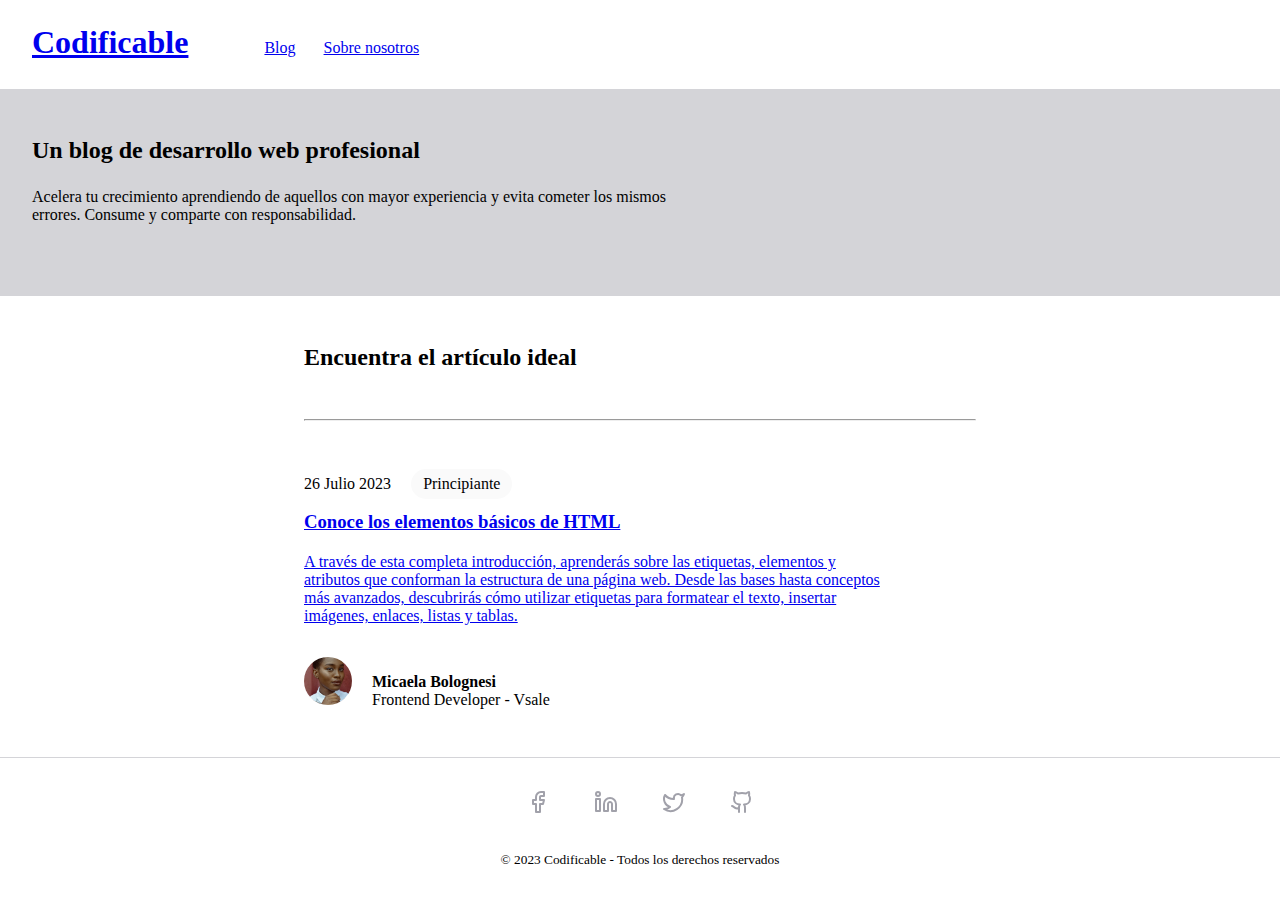
==== blog/index.html @ 16f16960 "feat: refactor using BEM + content styles" ====
<!DOCTYPE html>
<html lang="en">
  <head>
    <meta charset="UTF-8" />
    <meta name="viewport" content="width=device-width, initial-scale=1.0" />
    <title>Codificable - Blog</title>
    <link rel="stylesheet" href="/style.css" />
  </head>
  <body>
    <header class="header">
      <h1 class="header__logo"><a href="/index.html">Codificable</a></h1>
      <nav class="navigation">
        <ul>
          <li><a href="/blog/index.html">Blog</a></li>
          <li><a href="#">Sobre nosotros</a></li>
        </ul>
      </nav>
    </header>

    <main>
      <section class="section hero">
        <div class="container">
          <div class="hero__content">
            <h2 class="hero__title">Un blog de desarrollo web profesional</h2>
            <p class="hero__lead">
              Acelera tu crecimiento aprendiendo de aquellos con mayor
              experiencia y evita cometer los mismos errores. Consume y comparte
              con responsabilidad.
            </p>
          </div>
        </div>
      </section>
      <section class="section">
        <div class="container">
          <div class="articles-section">
            <h2 id="articles" class="articles-section__title">
              Encuentra el artículo ideal
            </h2>
            <hr />
            <article class="article-summary">
              <header class="article-metadata">
                <span class="article-metadata__date">26 Julio 2023</span>
                <span class="category-tag">Principiante</span>
              </header>
              <a
                href="conoce-los-elementos-basicos-de-html.html"
                class="summary-content"
              >
                <h3 class="article-summary__title">
                  Conoce los elementos básicos de HTML
                </h3>
                <p class="article-summary__text">
                  A través de esta completa introducción, aprenderás sobre las
                  etiquetas, elementos y atributos que conforman la estructura
                  de una página web. Desde las bases hasta conceptos más
                  avanzados, descubrirás cómo utilizar etiquetas para formatear
                  el texto, insertar imágenes, enlaces, listas y tablas.
                </p>
              </a>
              <footer class="article-summary__footer">
                <div class="author">
                  <img
                    src="/assets/images/profile1.jpeg"
                    alt="Micaela Bolognesi Avatar"
                    width="320"
                    height="480"
                    class="author__avatar"
                  />
                  <div class="author__info">
                    <strong>Micaela Bolognesi</strong>
                    <span>Frontend Developer - Vsale</span>
                  </div>
                </div>
              </footer>
            </article>
          </div>
        </div>
      </section>
    </main>

    <footer class="container footer">
      <ul class="social-links">
        <li>
          <a href="#"
            ><img src="/assets/icons/facebook.svg" alt="Facebook icon"
          /></a>
        </li>
        <li>
          <a href="#"
            ><img src="/assets/icons/linkedin.svg" alt="LinkedIn icon"
          /></a>
        </li>
        <li>
          <a href="#"
            ><img src="/assets/icons/twitter.svg" alt="Twitter icon"
          /></a>
        </li>
        <li>
          <a href="#"
            ><img src="/assets/icons/github.svg" alt="GitHub icon"
          /></a>
        </li>
      </ul>
      <small>&copy; 2023 Codificable - Todos los derechos reservados</small>
    </footer>
  </body>
</html>
---- style.css ----
/* General Styles */
* {
  box-sizing: border-box;
}

body {
  margin: 0;
}

/* General Blocks */

.section {
  padding-block: 48px;
}

.container {
  padding-inline: 32px;
  max-width: 1280px;
  margin-inline: auto;
}

/* Header */
.header {
  padding: 24px 32px;
  max-width: 1280px;
  margin-inline: auto;
}

.header > * {
  display: inline-block;
}

.header__logo {
  margin: 0;
  margin-right: 64px;
}

/* Navigation */

.navigation ul {
  list-style: none;
  padding: 0;
  margin: 0;
}

.navigation li {
  display: inline-block;
  padding: 8px;
  margin-right: 8px;
}

/* Footer */

.footer {
  padding-block: 32px;
  text-align: center;
  border-top: 1px solid #d4d4d8;
}

.footer .social-links {
  margin: 0 auto;
  margin-bottom: 32px;
}

/* Social Links */
.social-links {
  list-style: none;
  padding: 0;
  width: fit-content;
}

.social-links li {
  display: inline-block;
  margin-right: 40px;
}

.social-links li:last-child {
  margin-right: 0px;
}

/* Hero */

.hero {
  background-color: #d4d4d8;
}

.container {
  padding-inline: 32px;
  max-width: 1280px;
  margin-inline: auto;
}

.hero__content {
  max-width: 672px;
}

.hero__title {
  margin-top: 0;
  margin-bottom: 24px;
}

.hero__lead {
  margin-block: 24px;
}

.hero--center {
  text-align: center;
  margin-inline: auto;
}

/* Articles section */

.articles-section {
  max-width: 672px;
  margin-inline: auto;
}

.articles-section > hr {
  margin-block: 48px;
}

.articles-section__title {
  margin: 0;
}

/* Article summary */

.article-summary {
  max-width: 576px;
}

.article-summary .article-metadata {
  margin-bottom: 12px;
}

/* Article metadata */

.article-metadata__date {
  margin-right: 16px;
}

/* Category tag */
.category-tag {
  display: inline-block;
  padding: 6px 12px;
  background-color: #fafafa;
  border-radius: 9999px;
}

.article-summary__content {
  display: block;
}

.article-summary__title {
  margin-top: 0px;
  margin-bottom: 20px;
}

.article-summary__text {
  margin-top: 20px;
  margin-bottom: 0px;
}

.article-summary__footer {
  margin-top: 32px;
}

/* Author */

.author > * {
  display: inline-block;
}

.author__avatar {
  width: 48px;
  height: 48px;
  object-fit: cover;
  border-radius: 50%;
}

.author__info {
  margin-left: 16px;
}

.author__info > * {
  display: block;
}

/* Article section */

.article {
  max-width: 672px;
  margin-inline: auto;
}

.article__header {
  margin-bottom: 16px;
}

.article__header .article-metadata {
  margin-bottom: 8px;
}

/* Content */

.content h1 {
  margin-top: 0;
  margin-bottom: 32px;
}

.content h2 {
  margin-top: 48px;
  margin-bottom: 24px;
}

.content h3 {
  margin-top: 32px;
  margin-bottom: 12px;
}

.content h3 {
  margin-top: 24px;
  margin-bottom: 8px;
}

.content h2 + *,
.content h3 + *,
.content h4 + * {
  margin-top: 0;
}

.content img {
  display: block;
  max-width: 100%;
  height: auto;
  margin-block: 32px;
  border-radius: 6px;
}

.content figure {
  margin-block: 32px;
}

.content figure img {
  margin-block: 0;
}

.content figure figcaption {
  margin-top: 12;
  margin-bottom: 0;
}

.content ol,
.content ul {
  margin-block: 20px;
  padding-left: 32px;
}

.content li {
  margin-block: 8px;
}

.content li p {
  margin-block: 12px;
}

.content hr {
  margin-block: 48px;
}

.content p {
  margin-block: 20px;
}

.content code::before,
.content code::after {
  content: "`";
}

.content pre {
  margin-block: 24px;
  padding: 12px 16px;
  background: #27272a;
  border-radius: 6px;
  color: #e4e4e7;
  overflow: auto;
}

.content pre code::before,
.content pre code::after {
  content: unset;
}

.content table {
  margin-block: 32px;
  width: 100%;
  text-align: left;
  border-collapse: collapse;
}

.content th {
  padding: 0 8px 8px;
}

.content th:first-child,
.content td:first-child {
  padding-left: 0;
}

.content th:last-child,
.content td:last-child {
  padding-right: 0;
}

.content td {
  padding: 8px;
}

.content th {
  border-bottom: 1px solid #d4d4d8;
}

.content td {
  border-bottom: 1px solid #e4e4e7;
}

.content tr:last-child td {
  border-bottom: unset;
}

.content > *:first-child {
  margin-top: 0;
}

.content > *:last-child {
  margin-bottom: 0;
}
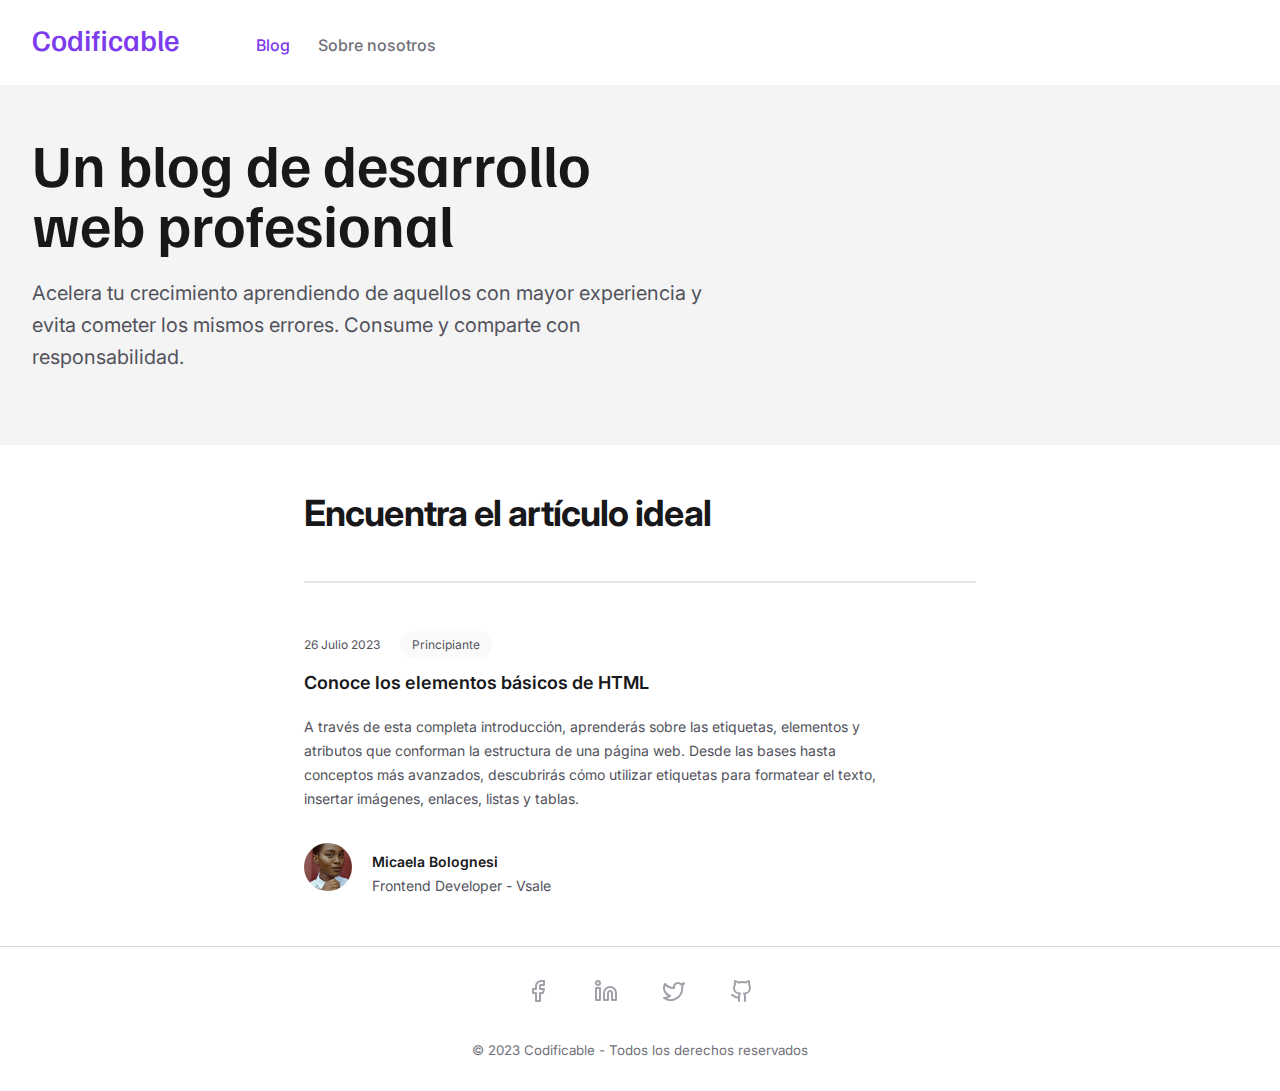
==== commit f086328d: "feat: add typography and colors" ====
--- a/blog/index.html
+++ b/blog/index.html
@@ -11,7 +11,7 @@
       <h1 class="header__logo"><a href="/index.html">Codificable</a></h1>
       <nav class="navigation">
         <ul>
-          <li><a href="/blog/index.html">Blog</a></li>
+          <li class="active"><a href="/blog/index.html">Blog</a></li>
           <li><a href="#">Sobre nosotros</a></li>
         </ul>
       </nav>
@@ -44,7 +44,7 @@
               </header>
               <a
                 href="conoce-los-elementos-basicos-de-html.html"
-                class="summary-content"
+                class="article-summary__content"
               >
                 <h3 class="article-summary__title">
                   Conoce los elementos básicos de HTML
@@ -67,7 +67,7 @@
                     class="author__avatar"
                   />
                   <div class="author__info">
-                    <strong>Micaela Bolognesi</strong>
+                    <strong class="author_name">Micaela Bolognesi</strong>
                     <span>Frontend Developer - Vsale</span>
                   </div>
                 </div>
--- a/style.css
+++ b/style.css
@@ -1,3 +1,7 @@
+@import url("https://fonts.googleapis.com/css2?family=Inter:wght@400;500;600;700&display=swap");
+@import url("https://fonts.googleapis.com/css2?family=Familjen+Grotesk:wght@600&display=swap");
+@import url("https://fonts.googleapis.com/css2?family=Source+Code+Pro:wght@400;600&display=swap");
+
 /* General Styles */
 * {
   box-sizing: border-box;
@@ -5,6 +9,8 @@
 
 body {
   margin: 0;
+  font-family: "Inter", sans-serif;
+  color: hsla(240, 5%, 34%, 1);
 }
 
 /* General Blocks */
@@ -33,6 +39,21 @@
 .header__logo {
   margin: 0;
   margin-right: 64px;
+
+  color: hsla(262, 83%, 58%, 1);
+  font-family: "Familjen Grotesk", sans-serif;
+  font-size: 30px;
+  font-weight: 500;
+  line-height: 1; /* 100% */
+}
+
+.header__logo a {
+  text-decoration: none;
+  color: inherit;
+}
+
+.header__logo a:hover {
+  color: hsla(263, 70%, 50%, 1);
 }
 
 /* Navigation */
@@ -41,6 +62,11 @@
   list-style: none;
   padding: 0;
   margin: 0;
+
+  color: hsla(240, 4%, 46%, 1);
+  font-size: 16px;
+  font-weight: 500;
+  line-height: 1; /* 100% */
 }
 
 .navigation li {
@@ -49,12 +75,36 @@
   margin-right: 8px;
 }
 
+.navigation a {
+  color: inherit;
+  text-decoration: none;
+}
+
+.navigation a:hover {
+  color: hsla(240, 5%, 34%, 1);
+}
+
+.navigation .active a {
+  color: hsla(262, 83%, 58%, 1);
+}
+
+.navigation .active a:hover {
+  color: hsla(263, 70%, 50%, 1);
+}
+
 /* Footer */
 
 .footer {
   padding-block: 32px;
   text-align: center;
-  border-top: 1px solid #d4d4d8;
+  border-top: 1px solid hsl(240, 5%, 84%);
+
+  color: hsla(240, 4%, 46%, 1);
+}
+
+.footer__text {
+  font-size: 12px;
+  line-height: 20px;
 }
 
 .footer .social-links {
@@ -81,7 +131,7 @@
 /* Hero */
 
 .hero {
-  background-color: #d4d4d8;
+  background-color: hsla(240, 5%, 96%, 1);
 }
 
 .container {
@@ -97,10 +147,32 @@
 .hero__title {
   margin-top: 0;
   margin-bottom: 24px;
+
+  color: hsl(240, 6%, 10%);
+  font-family: "Familjen Grotesk", sans-serif;
+  font-size: 60px;
+  font-weight: 600;
+  line-height: 60px; /* 100% */
 }
 
 .hero__lead {
   margin-block: 24px;
+
+  font-size: 20px;
+  line-height: 32px; /* 160% */
+}
+
+.hero__link {
+  color: hsl(262, 83%, 58%);
+  font-size: 14px;
+  font-weight: 600;
+  line-height: 24px; /* 171.429% */
+  text-decoration: none;
+}
+
+.hero__link:hover {
+  color: hsla(263, 70%, 50%, 1);
+  text-decoration: underline;
 }
 
 .hero--center {
@@ -117,10 +189,17 @@
 
 .articles-section > hr {
   margin-block: 48px;
+  border: 1px solid hsla(240, 6%, 90%, 1);
 }
 
 .articles-section__title {
   margin: 0;
+
+  color: hsl(240, 6%, 10%);
+  font-size: 36px;
+  font-weight: 700;
+  line-height: 40px; /* 111.111% */
+  letter-spacing: -0.9px;
 }
 
 /* Article summary */
@@ -137,28 +216,49 @@
 
 .article-metadata__date {
   margin-right: 16px;
+
+  font-size: 12px;
+  line-height: 16px; /* 133.333% */
 }
 
 /* Category tag */
 .category-tag {
   display: inline-block;
   padding: 6px 12px;
-  background-color: #fafafa;
+  background-color: hsla(0, 0%, 98%, 1);
   border-radius: 9999px;
+
+  font-size: 12px;
+  line-height: 16px; /* 133.333% */
+  color: hsla(240, 5%, 34%, 1);
 }
 
 .article-summary__content {
   display: block;
+  color: inherit;
+  text-decoration: none;
 }
 
 .article-summary__title {
   margin-top: 0px;
   margin-bottom: 20px;
+
+  color: hsl(240, 6%, 10%);
+  font-size: 18px;
+  font-weight: 600;
+  line-height: 24px; /* 133.333% */
+}
+
+.article-summary__content:hover .article-summary__title {
+  color: hsla(263, 70%, 50%, 1);
 }
 
 .article-summary__text {
   margin-top: 20px;
   margin-bottom: 0px;
+
+  font-size: 14px;
+  line-height: 24px; /* 171.429% */
 }
 
 .article-summary__footer {
@@ -180,10 +280,18 @@
 
 .author__info {
   margin-left: 16px;
+
+  font-size: 14px;
+  line-height: 24px; /* 171.429% */
 }
 
 .author__info > * {
   display: block;
+}
+
+.author_name {
+  color: hsl(240, 6%, 10%);
+  font-weight: 600;
 }
 
 /* Article section */
@@ -203,24 +311,50 @@
 
 /* Content */
 
+.content {
+  color: hsl(240, 5%, 26%);
+  font-size: 16px;
+  line-height: 28px;
+}
+
 .content h1 {
   margin-top: 0;
   margin-bottom: 32px;
+
+  color: hsl(240, 6%, 10%);
+  font-weight: 800;
+  font-size: 36px;
+  line-height: 40px;
 }
 
 .content h2 {
   margin-top: 48px;
   margin-bottom: 24px;
+
+  color: hsl(240, 6%, 10%);
+  font-weight: 700;
+  font-size: 24px;
+  line-height: 32px;
 }
 
 .content h3 {
   margin-top: 32px;
   margin-bottom: 12px;
-}
-
-.content h3 {
+
+  color: hsl(240, 6%, 10%);
+  font-weight: 600;
+  font-size: 20px;
+  line-height: 32px;
+}
+
+.content h4 {
   margin-top: 24px;
   margin-bottom: 8px;
+
+  color: hsl(240, 6%, 10%);
+  font-weight: 600;
+  font-size: 16px;
+  line-height: 24px;
 }
 
 .content h2 + *,
@@ -248,6 +382,10 @@
 .content figure figcaption {
   margin-top: 12;
   margin-bottom: 0;
+
+  color: hsl(240, 4%, 46%);
+  font-size: 14px;
+  line-height: 20px; /* 142.857% */
 }
 
 .content ol,
@@ -260,6 +398,14 @@
   margin-block: 8px;
 }
 
+.content ul li::marker {
+  color: hsla(252, 95%, 85%, 1);
+}
+
+.content ol li::marker {
+  color: hsla(258, 90%, 66%, 1);
+}
+
 .content li p {
   margin-block: 12px;
 }
@@ -270,6 +416,24 @@
 
 .content p {
   margin-block: 20px;
+}
+
+.content strong {
+  color: hsla(240, 6%, 10%, 1);
+  font-weight: 600;
+}
+
+.content a {
+  color: hsla(262, 83%, 58%, 1);
+  font-weight: 500;
+}
+
+.content code {
+  color: hsl(240, 6%, 10%);
+  font-family: "Source Code Pro", monospace;
+  font-size: 14px;
+  font-weight: 600;
+  line-height: 28px;
 }
 
 .content code::before,
@@ -282,8 +446,16 @@
   padding: 12px 16px;
   background: #27272a;
   border-radius: 6px;
-  color: #e4e4e7;
   overflow: auto;
+
+  color: hsl(240, 6%, 90%);
+  font-family: "Source Code Pro", monospace;
+  font-size: 14px;
+  line-height: 28px; /* 200% */
+}
+
+.content pre code {
+  all: unset;
 }
 
 .content pre code::before,
@@ -300,6 +472,11 @@
 
 .content th {
   padding: 0 8px 8px;
+
+  color: hsl(240, 6%, 10%);
+  font-size: 14px;
+  font-weight: 600;
+  line-height: 24px; /* 171.429% */
 }
 
 .content th:first-child,
@@ -314,14 +491,19 @@
 
 .content td {
   padding: 8px;
+
+  color: hsl(240, 6%, 10%);
+  font-size: 14px;
+  font-weight: 400;
+  line-height: 24px; /* 171.429% */
 }
 
 .content th {
-  border-bottom: 1px solid #d4d4d8;
+  border-bottom: 1px solid hsl(240, 5%, 84%);
 }
 
 .content td {
-  border-bottom: 1px solid #e4e4e7;
+  border-bottom: 1px solid hsl(240, 6%, 90%);
 }
 
 .content tr:last-child td {
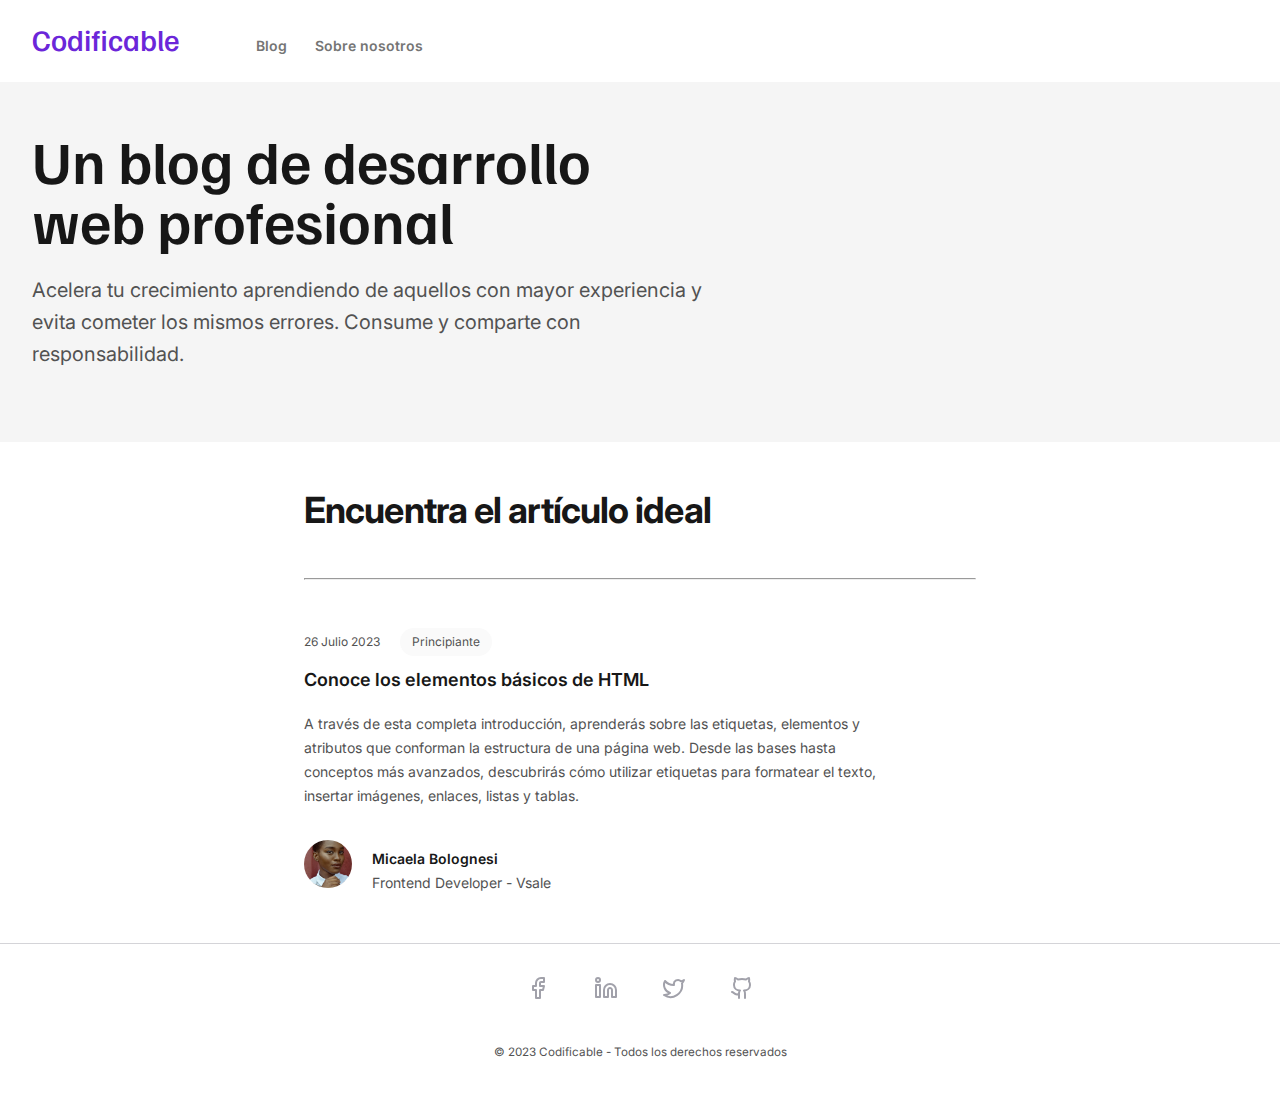
==== commit bbcc5059: "chore: update C12 solution" ====
--- a/blog/index.html
+++ b/blog/index.html
@@ -1,17 +1,23 @@
 <!DOCTYPE html>
-<html lang="en">
+<html lang="es">
   <head>
     <meta charset="UTF-8" />
     <meta name="viewport" content="width=device-width, initial-scale=1.0" />
     <title>Codificable - Blog</title>
     <link rel="stylesheet" href="/style.css" />
+    <link rel="preconnect" href="https://fonts.googleapis.com" />
+    <link rel="preconnect" href="https://fonts.gstatic.com" crossorigin />
+    <link
+      href="https://fonts.googleapis.com/css2?family=Familjen+Grotesk:wght@400;500;600&family=Inter:wght@400;500;600;700&family=Source+Code+Pro:wght@400;500;600&display=swap"
+      rel="stylesheet"
+    />
   </head>
   <body>
     <header class="header">
       <h1 class="header__logo"><a href="/index.html">Codificable</a></h1>
       <nav class="navigation">
         <ul>
-          <li class="active"><a href="/blog/index.html">Blog</a></li>
+          <li><a href="/blog/index.html">Blog</a></li>
           <li><a href="#">Sobre nosotros</a></li>
         </ul>
       </nav>
@@ -44,7 +50,7 @@
               </header>
               <a
                 href="conoce-los-elementos-basicos-de-html.html"
-                class="article-summary__content"
+                class="summary-content"
               >
                 <h3 class="article-summary__title">
                   Conoce los elementos básicos de HTML
@@ -67,7 +73,7 @@
                     class="author__avatar"
                   />
                   <div class="author__info">
-                    <strong class="author_name">Micaela Bolognesi</strong>
+                    <strong class="author__name">Micaela Bolognesi</strong>
                     <span>Frontend Developer - Vsale</span>
                   </div>
                 </div>
--- a/style.css
+++ b/style.css
@@ -1,16 +1,29 @@
-@import url("https://fonts.googleapis.com/css2?family=Inter:wght@400;500;600;700&display=swap");
-@import url("https://fonts.googleapis.com/css2?family=Familjen+Grotesk:wght@600&display=swap");
-@import url("https://fonts.googleapis.com/css2?family=Source+Code+Pro:wght@400;600&display=swap");
-
 /* General Styles */
+
 * {
   box-sizing: border-box;
+  margin: 0;
+  padding: 0;
 }
 
 body {
-  margin: 0;
+  color: hsl(0, 0%, 32%);
   font-family: "Inter", sans-serif;
-  color: hsla(240, 5%, 34%, 1);
+  font-size: 0.875rem; /* 14px */
+  line-height: 1.5rem; /* 24px */
+}
+
+hr {
+  margin-block: 48px;
+}
+
+a {
+  color: hsl(263, 70%, 50%);
+  font-size: 0.875rem;
+  font-weight: 600;
+  line-height: 1.5rem; /* 171.429% */
+
+  text-decoration: none;
 }
 
 /* General Blocks */
@@ -39,57 +52,51 @@
 .header__logo {
   margin: 0;
   margin-right: 64px;
-
-  color: hsla(262, 83%, 58%, 1);
+}
+
+.header__logo a {
+  color: hsl(263, 70%, 50%);
   font-family: "Familjen Grotesk", sans-serif;
-  font-size: 30px;
+  font-size: 1.875rem;
   font-weight: 500;
-  line-height: 1; /* 100% */
-}
-
-.header__logo a {
+  line-height: 1.875rem; /* 100% */
+
   text-decoration: none;
+}
+
+.header__logo:hover a {
+  color: hsla(263, 70%, 60%, 1);
+}
+
+/* Navigation */
+
+.navigation a {
   color: inherit;
-}
-
-.header__logo a:hover {
-  color: hsla(263, 70%, 50%, 1);
-}
-
-/* Navigation */
+  text-decoration: none;
+}
 
 .navigation ul {
   list-style: none;
   padding: 0;
   margin: 0;
 
-  color: hsla(240, 4%, 46%, 1);
-  font-size: 16px;
+  color: hsl(0, 0%, 46%);
+  font-size: 1rem;
   font-weight: 500;
-  line-height: 1; /* 100% */
+  line-height: 1rem; /* 100% */
 }
 
 .navigation li {
   display: inline-block;
+  margin-right: 8px;
+}
+
+.navigation a {
   padding: 8px;
-  margin-right: 8px;
-}
-
-.navigation a {
-  color: inherit;
-  text-decoration: none;
 }
 
 .navigation a:hover {
-  color: hsla(240, 5%, 34%, 1);
-}
-
-.navigation .active a {
-  color: hsla(262, 83%, 58%, 1);
-}
-
-.navigation .active a:hover {
-  color: hsla(263, 70%, 50%, 1);
+  color: hsla(0, 0%, 32%, 1);
 }
 
 /* Footer */
@@ -97,19 +104,17 @@
 .footer {
   padding-block: 32px;
   text-align: center;
-  border-top: 1px solid hsl(240, 5%, 84%);
-
-  color: hsla(240, 4%, 46%, 1);
-}
-
-.footer__text {
-  font-size: 12px;
-  line-height: 20px;
+  border-top: 1px solid #d4d4d8;
 }
 
 .footer .social-links {
   margin: 0 auto;
   margin-bottom: 32px;
+}
+
+.footer__copy {
+  font-size: 0.75rem;
+  line-height: 1.25rem; /* 166.667% */
 }
 
 /* Social Links */
@@ -131,7 +136,7 @@
 /* Hero */
 
 .hero {
-  background-color: hsla(240, 5%, 96%, 1);
+  background-color: #f5f5f5;
 }
 
 .container {
@@ -148,31 +153,18 @@
   margin-top: 0;
   margin-bottom: 24px;
 
-  color: hsl(240, 6%, 10%);
+  color: hsl(0, 0%, 9%);
   font-family: "Familjen Grotesk", sans-serif;
-  font-size: 60px;
-  font-weight: 600;
-  line-height: 60px; /* 100% */
+  font-size: 3.75rem;
+  font-weight: 600;
+  line-height: 3.75rem; /* 100% */
 }
 
 .hero__lead {
   margin-block: 24px;
 
-  font-size: 20px;
-  line-height: 32px; /* 160% */
-}
-
-.hero__link {
-  color: hsl(262, 83%, 58%);
-  font-size: 14px;
-  font-weight: 600;
-  line-height: 24px; /* 171.429% */
-  text-decoration: none;
-}
-
-.hero__link:hover {
-  color: hsla(263, 70%, 50%, 1);
-  text-decoration: underline;
+  font-size: 1.25rem;
+  line-height: 2rem; /* 160% */
 }
 
 .hero--center {
@@ -187,19 +179,14 @@
   margin-inline: auto;
 }
 
-.articles-section > hr {
-  margin-block: 48px;
-  border: 1px solid hsla(240, 6%, 90%, 1);
-}
-
 .articles-section__title {
   margin: 0;
 
-  color: hsl(240, 6%, 10%);
-  font-size: 36px;
+  color: hsl(0, 0%, 9%);
+  font-size: 2.25rem;
   font-weight: 700;
-  line-height: 40px; /* 111.111% */
-  letter-spacing: -0.9px;
+  line-height: 2.5rem; /* 111.111% */
+  letter-spacing: -0.025em;
 }
 
 /* Article summary */
@@ -208,7 +195,7 @@
   max-width: 576px;
 }
 
-.article-summary .article-metadata {
+.article-metadata {
   margin-bottom: 12px;
 }
 
@@ -217,48 +204,47 @@
 .article-metadata__date {
   margin-right: 16px;
 
-  font-size: 12px;
-  line-height: 16px; /* 133.333% */
+  font-size: 0.75rem;
+  line-height: 1rem; /* 133.333% */
 }
 
 /* Category tag */
 .category-tag {
   display: inline-block;
   padding: 6px 12px;
-  background-color: hsla(0, 0%, 98%, 1);
+  background-color: hsl(0, 0%, 98%);
   border-radius: 9999px;
 
-  font-size: 12px;
-  line-height: 16px; /* 133.333% */
-  color: hsla(240, 5%, 34%, 1);
+  font-size: 0.75rem;
+  line-height: 1rem; /* 133.333% */
+}
+
+.summary-content:hover .article-summary__title {
+  color: hsla(263, 70%, 60%, 1);
 }
 
 .article-summary__content {
   display: block;
-  color: inherit;
-  text-decoration: none;
 }
 
 .article-summary__title {
   margin-top: 0px;
   margin-bottom: 20px;
 
-  color: hsl(240, 6%, 10%);
-  font-size: 18px;
-  font-weight: 600;
-  line-height: 24px; /* 133.333% */
-}
-
-.article-summary__content:hover .article-summary__title {
-  color: hsla(263, 70%, 50%, 1);
+  color: hsl(0, 0%, 9%);
+  font-size: 1.125rem;
+  font-weight: 600;
+  line-height: 1.5rem; /* 133.333% */
 }
 
 .article-summary__text {
   margin-top: 20px;
   margin-bottom: 0px;
 
-  font-size: 14px;
-  line-height: 24px; /* 171.429% */
+  color: hsla(0, 0%, 32%, 1);
+  font-size: 0.875rem;
+  font-weight: 400;
+  line-height: 1.5rem; /* 171.429% */
 }
 
 .article-summary__footer {
@@ -280,17 +266,17 @@
 
 .author__info {
   margin-left: 16px;
-
-  font-size: 14px;
-  line-height: 24px; /* 171.429% */
 }
 
 .author__info > * {
   display: block;
-}
-
-.author_name {
-  color: hsl(240, 6%, 10%);
+
+  font-size: 0.875rem;
+  line-height: 1.5rem; /* 171.429% */
+}
+
+.author__name {
+  color: hsl(0, 0%, 9%);
   font-weight: 600;
 }
 
@@ -311,56 +297,48 @@
 
 /* Content */
 
+/* General styles */
 .content {
-  color: hsl(240, 5%, 26%);
-  font-size: 16px;
-  line-height: 28px;
+  color: hsl(0, 0%, 9%);
+  font-size: 1rem;
+  font-weight: 400;
+  line-height: 1.75rem; /* 175% */
 }
 
 .content h1 {
   margin-top: 0;
   margin-bottom: 32px;
 
-  color: hsl(240, 6%, 10%);
+  font-size: 2.25rem;
   font-weight: 800;
-  font-size: 36px;
-  line-height: 40px;
+  line-height: 2.5rem; /* 111.111% */
 }
 
 .content h2 {
   margin-top: 48px;
   margin-bottom: 24px;
 
-  color: hsl(240, 6%, 10%);
+  font-size: 1.5rem;
   font-weight: 700;
-  font-size: 24px;
-  line-height: 32px;
+  line-height: 2rem; /* 133.333% */
 }
 
 .content h3 {
   margin-top: 32px;
   margin-bottom: 12px;
 
-  color: hsl(240, 6%, 10%);
-  font-weight: 600;
-  font-size: 20px;
-  line-height: 32px;
+  font-size: 1.25rem;
+  font-weight: 600;
+  line-height: 2rem; /* 160% */
 }
 
 .content h4 {
   margin-top: 24px;
   margin-bottom: 8px;
 
-  color: hsl(240, 6%, 10%);
-  font-weight: 600;
-  font-size: 16px;
-  line-height: 24px;
-}
-
-.content h2 + *,
-.content h3 + *,
-.content h4 + * {
-  margin-top: 0;
+  font-size: 1rem;
+  font-weight: 600;
+  line-height: 1.5rem; /* 150% */
 }
 
 .content img {
@@ -383,9 +361,9 @@
   margin-top: 12;
   margin-bottom: 0;
 
-  color: hsl(240, 4%, 46%);
-  font-size: 14px;
-  line-height: 20px; /* 142.857% */
+  color: hsl(0, 0%, 32%);
+  font-size: 0.875rem;
+  line-height: 1.25rem; /* 142.857% */
 }
 
 .content ol,
@@ -394,18 +372,14 @@
   padding-left: 32px;
 }
 
+.content li::marker {
+  color: hsla(258, 90%, 66%, 1);
+}
+
 .content li {
   margin-block: 8px;
 }
 
-.content ul li::marker {
-  color: hsla(252, 95%, 85%, 1);
-}
-
-.content ol li::marker {
-  color: hsla(258, 90%, 66%, 1);
-}
-
 .content li p {
   margin-block: 12px;
 }
@@ -414,26 +388,24 @@
   margin-block: 48px;
 }
 
+.content strong {
+  font-weight: 600;
+}
+
+.content a {
+  color: hsl(263, 70%, 50%);
+  font-weight: 500;
+  text-decoration-line: underline;
+}
+
 .content p {
   margin-block: 20px;
 }
 
-.content strong {
-  color: hsla(240, 6%, 10%, 1);
-  font-weight: 600;
-}
-
-.content a {
-  color: hsla(262, 83%, 58%, 1);
-  font-weight: 500;
-}
-
 .content code {
-  color: hsl(240, 6%, 10%);
   font-family: "Source Code Pro", monospace;
-  font-size: 14px;
-  font-weight: 600;
-  line-height: 28px;
+  font-size: 0.875rem;
+  font-weight: 600;
 }
 
 .content code::before,
@@ -444,14 +416,14 @@
 .content pre {
   margin-block: 24px;
   padding: 12px 16px;
-  background: #27272a;
   border-radius: 6px;
   overflow: auto;
 
-  color: hsl(240, 6%, 90%);
+  background-color: hsl(240, 4%, 16%);
+  color: hsl(0, 0%, 96%);
   font-family: "Source Code Pro", monospace;
-  font-size: 14px;
-  line-height: 28px; /* 200% */
+  font-size: 0.875rem;
+  line-height: 1.75rem; /* 200% */
 }
 
 .content pre code {
@@ -472,11 +444,11 @@
 
 .content th {
   padding: 0 8px 8px;
-
-  color: hsl(240, 6%, 10%);
-  font-size: 14px;
-  font-weight: 600;
-  line-height: 24px; /* 171.429% */
+  border-bottom: 1px solid hsl(240, 5%, 84%);
+
+  font-size: 0.875rem;
+  font-weight: 600;
+  line-height: 1.5rem; /* 171.429% */
 }
 
 .content th:first-child,
@@ -491,25 +463,21 @@
 
 .content td {
   padding: 8px;
-
-  color: hsl(240, 6%, 10%);
-  font-size: 14px;
-  font-weight: 400;
-  line-height: 24px; /* 171.429% */
-}
-
-.content th {
-  border-bottom: 1px solid hsl(240, 5%, 84%);
-}
-
-.content td {
-  border-bottom: 1px solid hsl(240, 6%, 90%);
+  border-bottom: 1px solid #e4e4e7;
+  font-size: 0.875rem;
+  line-height: 1.5rem; /* 171.429% */
 }
 
 .content tr:last-child td {
   border-bottom: unset;
 }
 
+.content h2 + *,
+.content h3 + *,
+.content h4 + * {
+  margin-top: 0;
+}
+
 .content > *:first-child {
   margin-top: 0;
 }
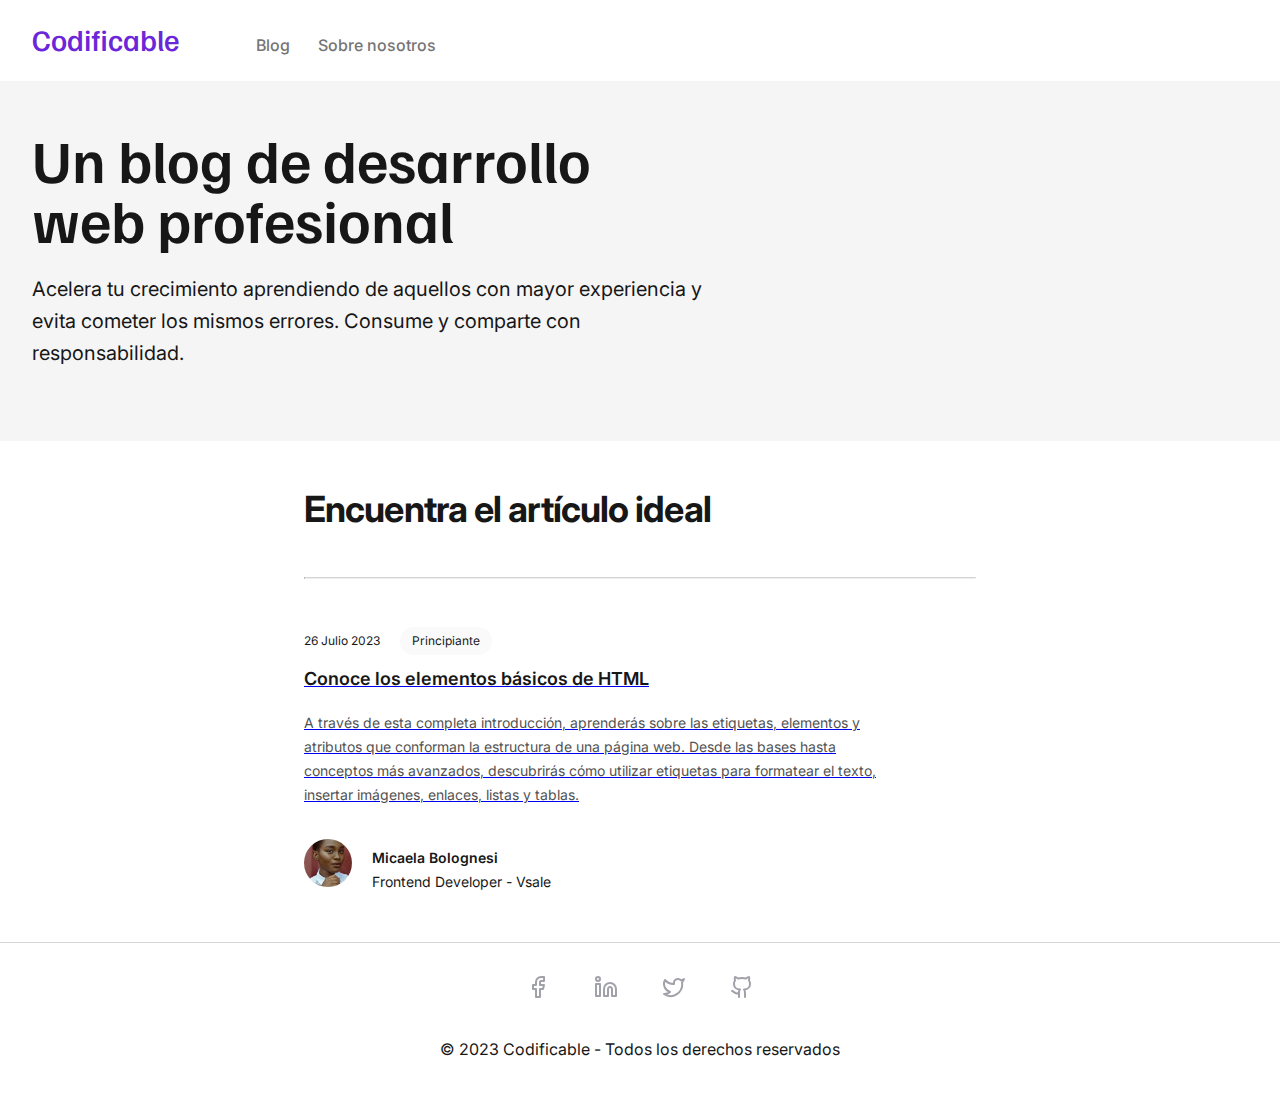
==== commit 354c11ad: "feat: task submited" ====
--- a/blog/index.html
+++ b/blog/index.html
@@ -4,7 +4,7 @@
     <meta charset="UTF-8" />
     <meta name="viewport" content="width=device-width, initial-scale=1.0" />
     <title>Codificable - Blog</title>
-    <link rel="stylesheet" href="/style.css" />
+    <link rel="stylesheet" href="/styles/index.css" />
     <link rel="preconnect" href="https://fonts.googleapis.com" />
     <link rel="preconnect" href="https://fonts.gstatic.com" crossorigin />
     <link
--- a/styles/index.css
+++ b/styles/index.css
@@ -0,0 +1,33 @@
+/* 1. Settings */
+@import url(01-settings/color.css);
+@import url(01-settings/typography.css);
+@import url(01-settings/spacing.css);
+@import url(01-settings/width.css);
+@import url(01-settings/border.css);
+
+/* 3. Generic */
+@import url(03-generic/reset.css);
+
+/* 4. Elements */
+@import url(04-elements/elements.css);
+
+/* 5. Objects */
+@import url(05-objects/objects.css);
+
+/* 6. Components */
+@import url(06-components/header.css);
+@import url(06-components/article-metadata.css);
+@import url(06-components/article-section.css);
+@import url(06-components/article-summary.css);
+@import url(06-components/articles-section.css);
+@import url(06-components/author.css);
+@import url(06-components/category-tag.css);
+@import url(06-components/content.css);
+@import url(06-components/footer.css);
+@import url(06-components/header.css);
+@import url(06-components/hero.css);
+@import url(06-components/navigation.css);
+@import url(06-components/social-links.css);
+
+/* 7. Utilities */
+@import url(07-utilities/utilities.css);
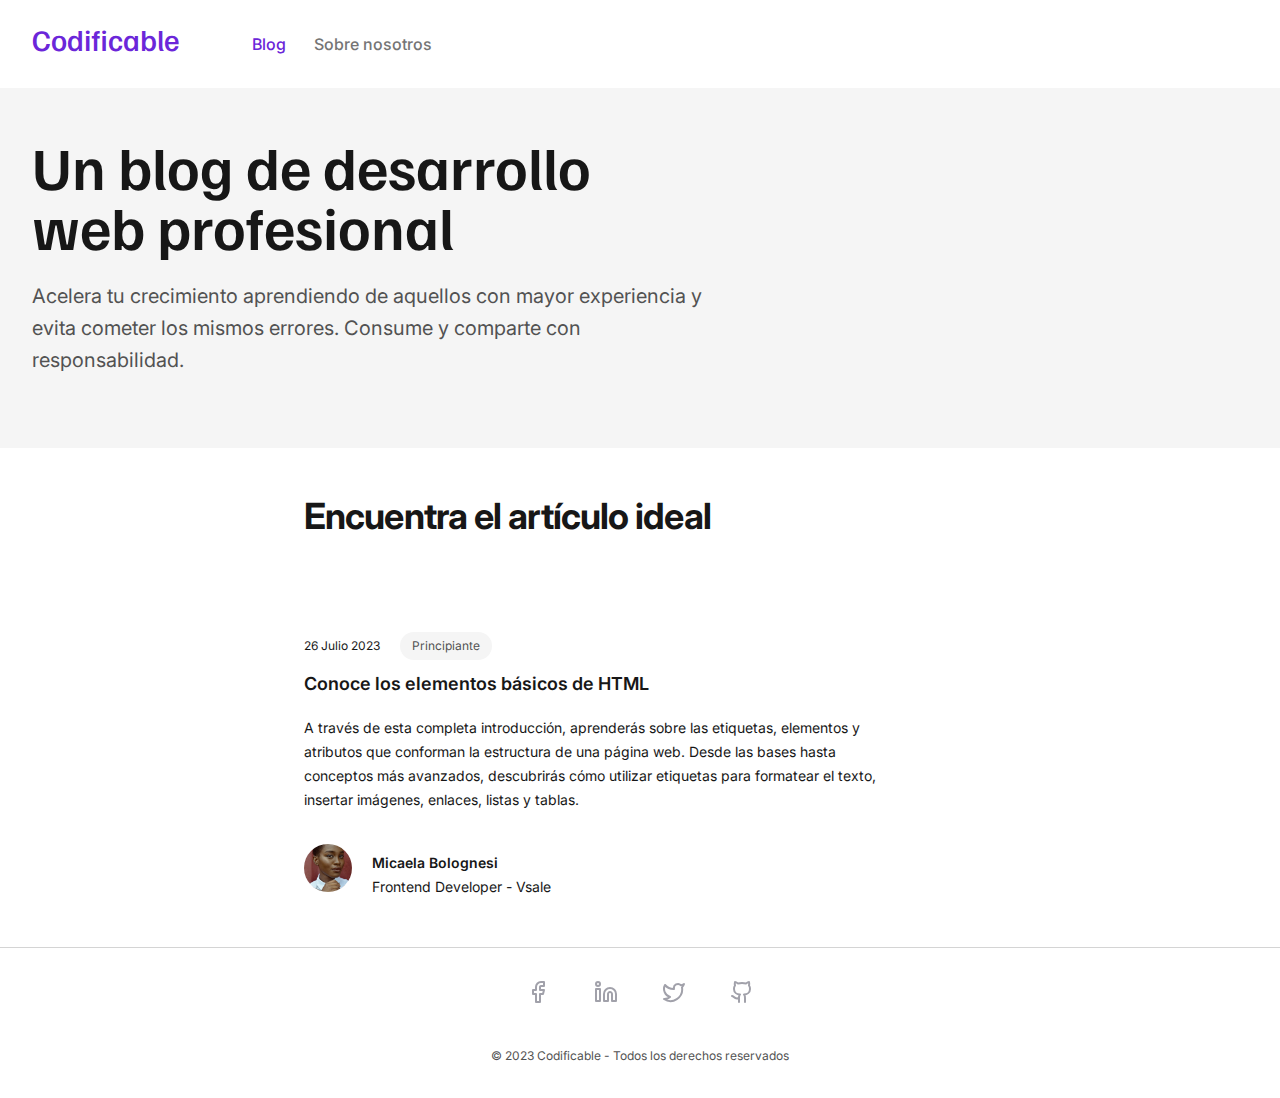
==== commit a7cd9b50: "updated to last class" ====
--- a/blog/index.html
+++ b/blog/index.html
@@ -5,19 +5,13 @@
     <meta name="viewport" content="width=device-width, initial-scale=1.0" />
     <title>Codificable - Blog</title>
     <link rel="stylesheet" href="/styles/index.css" />
-    <link rel="preconnect" href="https://fonts.googleapis.com" />
-    <link rel="preconnect" href="https://fonts.gstatic.com" crossorigin />
-    <link
-      href="https://fonts.googleapis.com/css2?family=Familjen+Grotesk:wght@400;500;600&family=Inter:wght@400;500;600;700&family=Source+Code+Pro:wght@400;500;600&display=swap"
-      rel="stylesheet"
-    />
   </head>
   <body>
-    <header class="header">
+    <header class="header container">
       <h1 class="header__logo"><a href="/index.html">Codificable</a></h1>
       <nav class="navigation">
         <ul>
-          <li><a href="/blog/index.html">Blog</a></li>
+          <li class="active"><a href="/blog/index.html">Blog</a></li>
           <li><a href="#">Sobre nosotros</a></li>
         </ul>
       </nav>
@@ -46,11 +40,11 @@
             <article class="article-summary">
               <header class="article-metadata">
                 <span class="article-metadata__date">26 Julio 2023</span>
-                <span class="category-tag">Principiante</span>
+                <span class="article-metadata__tag">Principiante</span>
               </header>
               <a
                 href="conoce-los-elementos-basicos-de-html.html"
-                class="summary-content"
+                class="article-summary__content"
               >
                 <h3 class="article-summary__title">
                   Conoce los elementos básicos de HTML
@@ -73,7 +67,7 @@
                     class="author__avatar"
                   />
                   <div class="author__info">
-                    <strong class="author__name">Micaela Bolognesi</strong>
+                    <strong class="author_name">Micaela Bolognesi</strong>
                     <span>Frontend Developer - Vsale</span>
                   </div>
                 </div>
@@ -88,26 +82,44 @@
       <ul class="social-links">
         <li>
           <a href="#"
-            ><img src="/assets/icons/facebook.svg" alt="Facebook icon"
+            ><img
+              src="/assets/icons/facebook.svg"
+              width="24"
+              height="24"
+              alt="Facebook icon"
           /></a>
         </li>
         <li>
           <a href="#"
-            ><img src="/assets/icons/linkedin.svg" alt="LinkedIn icon"
+            ><img
+              src="/assets/icons/linkedin.svg"
+              width="24"
+              height="24"
+              alt="LinkedIn icon"
           /></a>
         </li>
         <li>
           <a href="#"
-            ><img src="/assets/icons/twitter.svg" alt="Twitter icon"
+            ><img
+              src="/assets/icons/twitter.svg"
+              width="24"
+              height="24"
+              alt="Twitter icon"
           /></a>
         </li>
         <li>
           <a href="#"
-            ><img src="/assets/icons/github.svg" alt="GitHub icon"
+            ><img
+              src="/assets/icons/github.svg"
+              width="24"
+              height="24"
+              alt="GitHub icon"
           /></a>
         </li>
       </ul>
-      <small>&copy; 2023 Codificable - Todos los derechos reservados</small>
+      <small class="footer__text"
+        >&copy; 2023 Codificable - Todos los derechos reservados</small
+      >
     </footer>
   </body>
 </html>
--- a/styles/index.css
+++ b/styles/index.css
@@ -1,33 +1,39 @@
+@import url("https://fonts.googleapis.com/css2?family=Familjen+Grotesk:wght@500;600&family=Inter:wght@300;400;500;600;700&family=Source+Code+Pro:wght@400;500;600&display=swap");
+
 /* 1. Settings */
-@import url(01-settings/color.css);
-@import url(01-settings/typography.css);
-@import url(01-settings/spacing.css);
-@import url(01-settings/width.css);
-@import url(01-settings/border.css);
+@import url(1-settings/border.css);
+@import url(1-settings/breakpoints.css);
+@import url(1-settings/color.css);
+@import url(1-settings/spacing.css);
+@import url(1-settings/typography.css);
+@import url(1-settings/width.css);
 
-/* 3. Generic */
-@import url(03-generic/reset.css);
+/* 2. Generic */
+@import url(2-generic/reset.css);
 
-/* 4. Elements */
-@import url(04-elements/elements.css);
+/* 3. Elements */
+@import url(3-elements/elements.css);
 
-/* 5. Objects */
-@import url(05-objects/objects.css);
+/* 4. Objects */
+@import url(4-objects/objects.css);
 
-/* 6. Components */
-@import url(06-components/header.css);
-@import url(06-components/article-metadata.css);
-@import url(06-components/article-section.css);
-@import url(06-components/article-summary.css);
-@import url(06-components/articles-section.css);
-@import url(06-components/author.css);
-@import url(06-components/category-tag.css);
-@import url(06-components/content.css);
-@import url(06-components/footer.css);
-@import url(06-components/header.css);
-@import url(06-components/hero.css);
-@import url(06-components/navigation.css);
-@import url(06-components/social-links.css);
-
-/* 7. Utilities */
-@import url(07-utilities/utilities.css);
+/* 5. Components */
+@import url(5-components/header.css);
+@import url(5-components/navigation.css);
+@import url(5-components/footer.css);
+@import url(5-components/social-links.css);
+@import url(5-components/hero.css);
+@import url(5-components/articles-section.css);
+@import url(5-components/article-metadata.css);
+@import url(5-components/article-summary.css);
+@import url(5-components/author.css);
+@import url(5-components/article.css);
+@import url(5-components/content.css);
+@import url(5-components/button.css);
+@import url(5-components/link.css);
+@import url(5-components/input.css);
+@import url(5-components/text-area.css);
+@import url(5-components/radio.css);
+@import url(5-components/check-box.css);
+@import url(5-components/select.css);
+@import url(5-components/form-field.css);
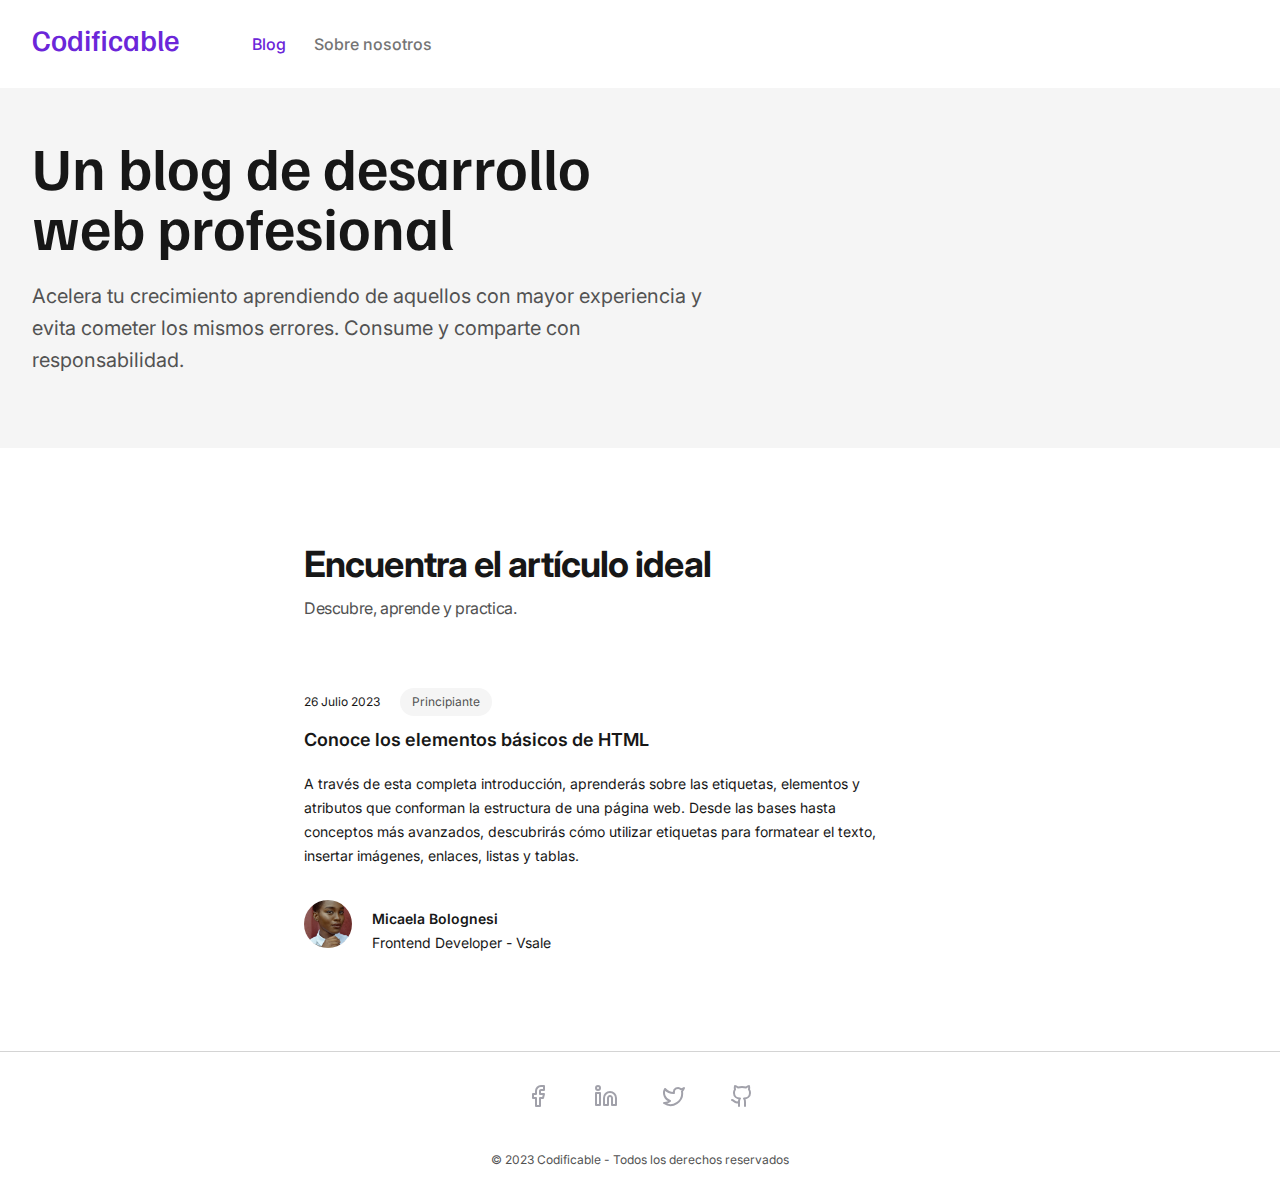
==== commit 45509e75: "blog/index.html part1" ====
--- a/blog/index.html
+++ b/blog/index.html
@@ -33,9 +33,14 @@
       <section class="section">
         <div class="container">
           <div class="articles-section">
-            <h2 id="articles" class="articles-section__title">
-              Encuentra el artículo ideal
-            </h2>
+            <div class="articles-section__header">
+              <h2 id="articles" class="articles-section__title">
+                Encuentra el artículo ideal
+              </h2>
+              <span class="articles-section__extra-info"
+                >Descubre, aprende y practica.</span
+              >
+            </div>
             <hr />
             <article class="article-summary">
               <header class="article-metadata">
--- a/styles/index.css
+++ b/styles/index.css
@@ -15,7 +15,10 @@
 @import url(3-elements/elements.css);
 
 /* 4. Objects */
-@import url(4-objects/objects.css);
+@import url(4-objects/container.css);
+@import url(4-objects/pancake-stack.css);
+@import url(4-objects/section.css);
+@import url(4-objects/form-field.css);
 
 /* 5. Components */
 @import url(5-components/header.css);
@@ -31,9 +34,4 @@
 @import url(5-components/content.css);
 @import url(5-components/button.css);
 @import url(5-components/link.css);
-@import url(5-components/input.css);
-@import url(5-components/text-area.css);
-@import url(5-components/radio.css);
-@import url(5-components/check-box.css);
-@import url(5-components/select.css);
-@import url(5-components/form-field.css);
+@import url(5-components/checkables.css);
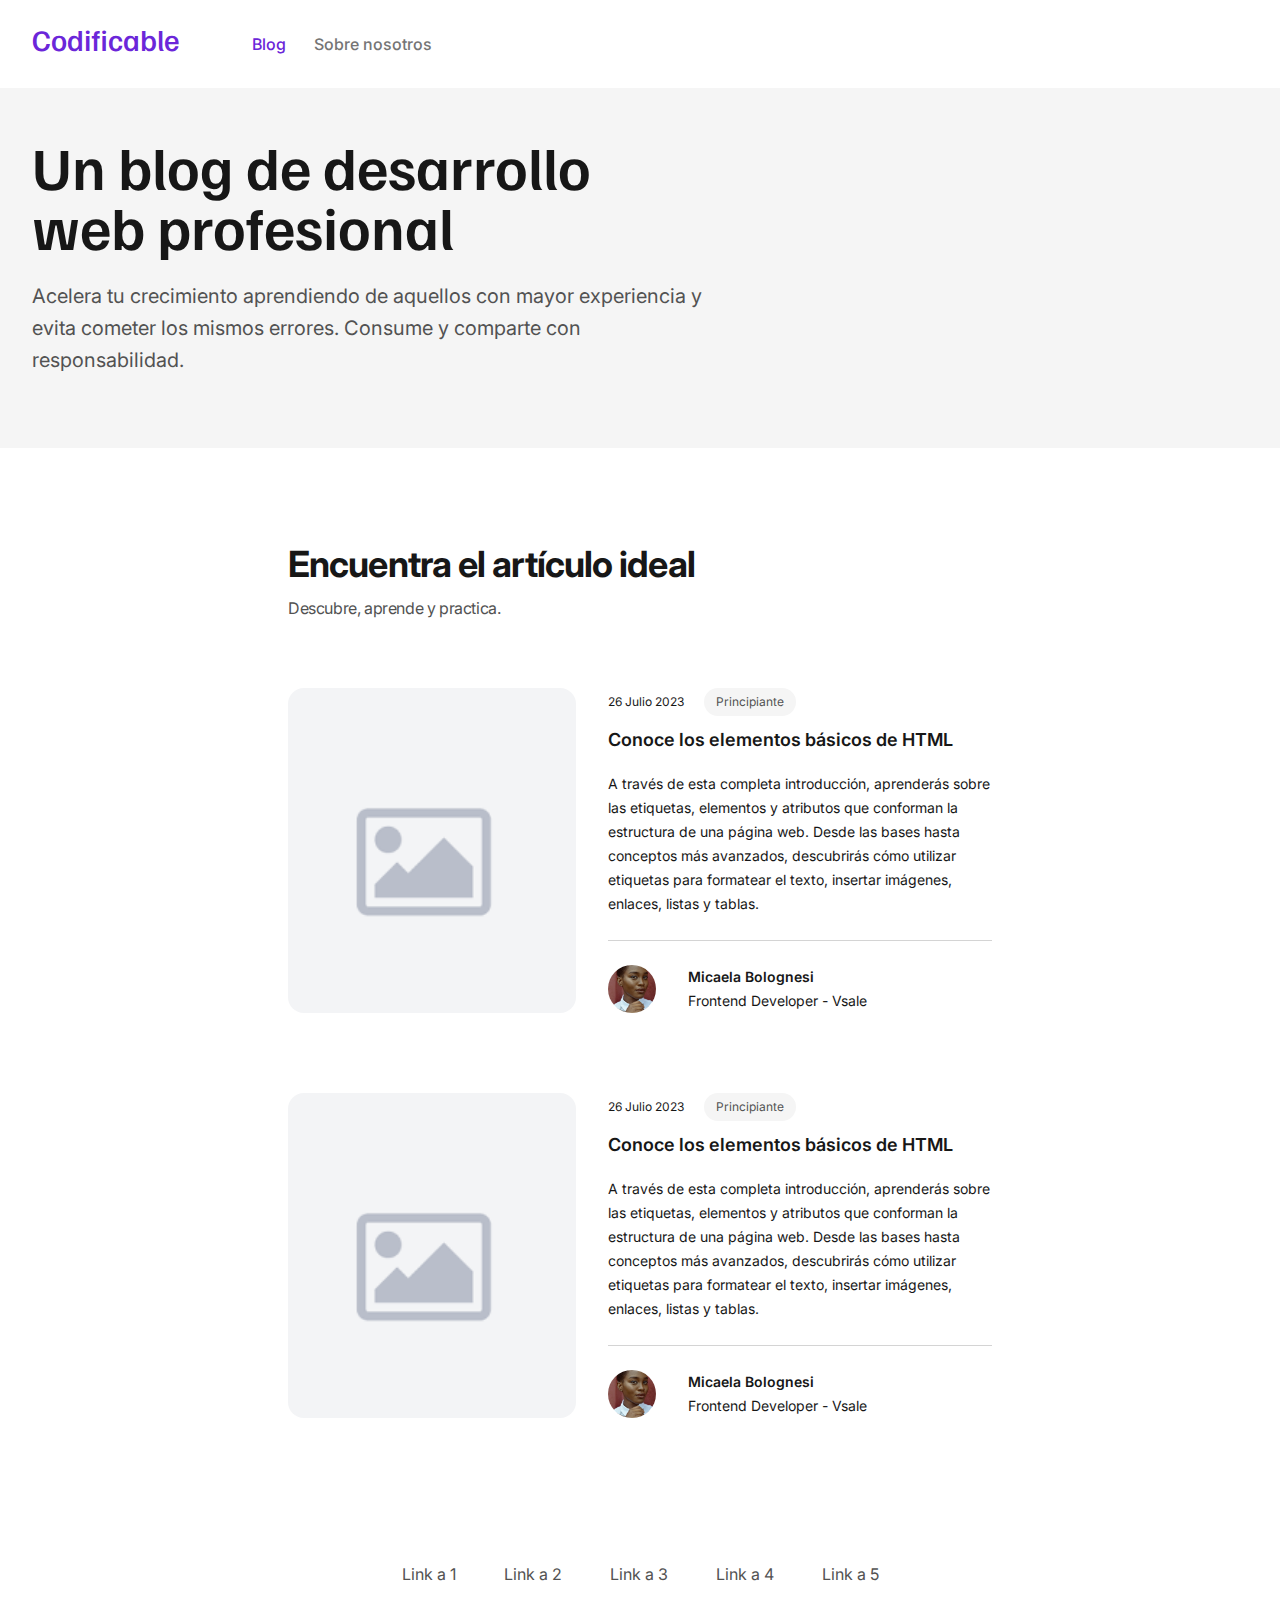
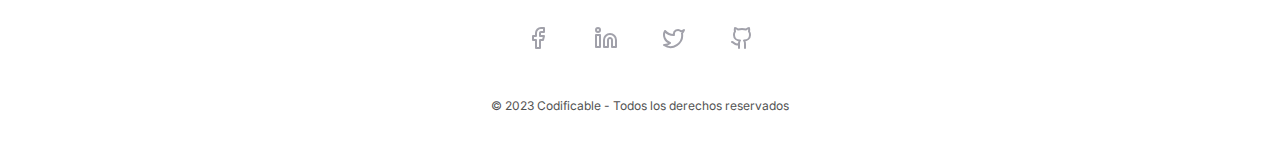
==== commit 753948ec: "blog/index.html" ====
--- a/blog/index.html
+++ b/blog/index.html
@@ -43,40 +43,93 @@
             </div>
             <hr />
             <article class="article-summary">
-              <header class="article-metadata">
-                <span class="article-metadata__date">26 Julio 2023</span>
-                <span class="article-metadata__tag">Principiante</span>
-              </header>
-              <a
-                href="conoce-los-elementos-basicos-de-html.html"
-                class="article-summary__content"
-              >
-                <h3 class="article-summary__title">
-                  Conoce los elementos básicos de HTML
-                </h3>
-                <p class="article-summary__text">
-                  A través de esta completa introducción, aprenderás sobre las
-                  etiquetas, elementos y atributos que conforman la estructura
-                  de una página web. Desde las bases hasta conceptos más
-                  avanzados, descubrirás cómo utilizar etiquetas para formatear
-                  el texto, insertar imágenes, enlaces, listas y tablas.
-                </p>
-              </a>
-              <footer class="article-summary__footer">
-                <div class="author">
-                  <img
-                    src="/assets/images/profile1.jpeg"
-                    alt="Micaela Bolognesi Avatar"
-                    width="320"
-                    height="480"
-                    class="author__avatar"
-                  />
-                  <div class="author__info">
-                    <strong class="author_name">Micaela Bolognesi</strong>
-                    <span>Frontend Developer - Vsale</span>
+              <img
+                class="article-summary__image"
+                src="../assets/images/no-image.png"
+                alt=""
+              />
+              <div class="article-summary__content">
+                <header class="article-metadata">
+                  <span class="article-metadata__date">26 Julio 2023</span>
+                  <span class="article-metadata__tag">Principiante</span>
+                </header>
+                <a
+                  href="conoce-los-elementos-basicos-de-html.html"
+                  class="article-summary__content"
+                >
+                  <h3 class="article-summary__title">
+                    Conoce los elementos básicos de HTML
+                  </h3>
+                  <p class="article-summary__text">
+                    A través de esta completa introducción, aprenderás sobre las
+                    etiquetas, elementos y atributos que conforman la estructura
+                    de una página web. Desde las bases hasta conceptos más
+                    avanzados, descubrirás cómo utilizar etiquetas para
+                    formatear el texto, insertar imágenes, enlaces, listas y
+                    tablas.
+                  </p>
+                </a>
+                <footer class="article-summary__footer">
+                  <div class="author">
+                    <img
+                      src="/assets/images/profile1.jpeg"
+                      alt="Micaela Bolognesi Avatar"
+                      width="320"
+                      height="480"
+                      class="author__avatar"
+                    />
+                    <div class="author__info">
+                      <strong class="author_name">Micaela Bolognesi</strong>
+                      <span>Frontend Developer - Vsale</span>
+                    </div>
                   </div>
-                </div>
-              </footer>
+                </footer>
+              </div>
+            </article>
+            <div class="articles-section__divider"></div>
+            <article class="article-summary">
+              <img
+                class="article-summary__image"
+                src="../assets/images/no-image.png"
+                alt=""
+              />
+              <div class="article-summary__content">
+                <header class="article-metadata">
+                  <span class="article-metadata__date">26 Julio 2023</span>
+                  <span class="article-metadata__tag">Principiante</span>
+                </header>
+                <a
+                  href="conoce-los-elementos-basicos-de-html.html"
+                  class="article-summary__content"
+                >
+                  <h3 class="article-summary__title">
+                    Conoce los elementos básicos de HTML
+                  </h3>
+                  <p class="article-summary__text">
+                    A través de esta completa introducción, aprenderás sobre las
+                    etiquetas, elementos y atributos que conforman la estructura
+                    de una página web. Desde las bases hasta conceptos más
+                    avanzados, descubrirás cómo utilizar etiquetas para
+                    formatear el texto, insertar imágenes, enlaces, listas y
+                    tablas.
+                  </p>
+                </a>
+                <footer class="article-summary__footer">
+                  <div class="author">
+                    <img
+                      src="/assets/images/profile1.jpeg"
+                      alt="Micaela Bolognesi Avatar"
+                      width="320"
+                      height="480"
+                      class="author__avatar"
+                    />
+                    <div class="author__info">
+                      <strong class="author_name">Micaela Bolognesi</strong>
+                      <span>Frontend Developer - Vsale</span>
+                    </div>
+                  </div>
+                </footer>
+              </div>
             </article>
           </div>
         </div>
@@ -84,6 +137,13 @@
     </main>
 
     <footer class="container footer">
+      <ul class="footer-links">
+        <li><a href="#">Link a 1</a></li>
+        <li><a href="#">Link a 2</a></li>
+        <li><a href="#">Link a 3</a></li>
+        <li><a href="#">Link a 4</a></li>
+        <li><a href="#">Link a 5</a></li>
+      </ul>
       <ul class="social-links">
         <li>
           <a href="#"
--- a/styles/index.css
+++ b/styles/index.css
@@ -15,10 +15,7 @@
 @import url(3-elements/elements.css);
 
 /* 4. Objects */
-@import url(4-objects/container.css);
-@import url(4-objects/pancake-stack.css);
-@import url(4-objects/section.css);
-@import url(4-objects/form-field.css);
+@import url(4-objects/objects.css);
 
 /* 5. Components */
 @import url(5-components/header.css);
@@ -35,3 +32,4 @@
 @import url(5-components/button.css);
 @import url(5-components/link.css);
 @import url(5-components/checkables.css);
+@import url(5-components/footer-links.css);
